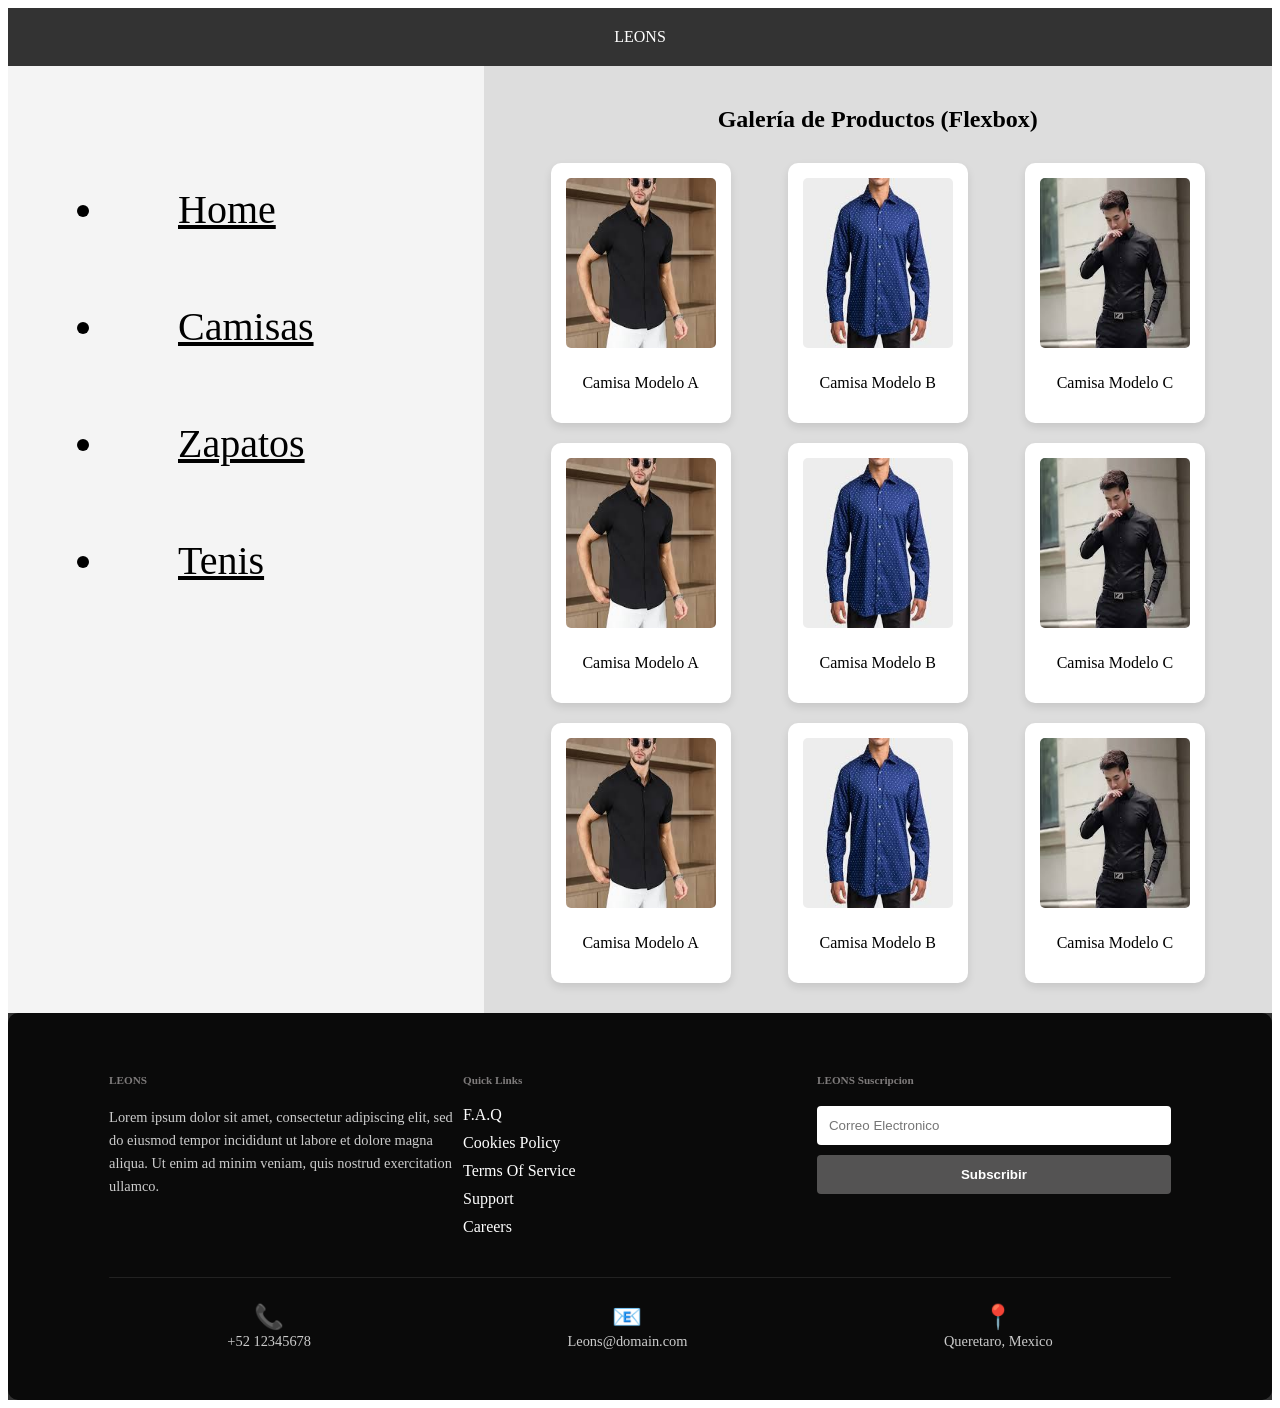
==== Camisas.html @ 70135028 "camisas" ====
<!DOCTYPE html>
<html lang="en">
<head>
    <meta charset="UTF-8">
    <meta name="viewport" content="width=device-width, initial-scale=1.0">
    <title>Document</title>
    <link rel="stylesheet" href="Camisas.css">
</head>
<body>
    <div class="grid-layout">
        <header class="header">LEONS</header>
        
        <aside class="sidebar"> 
            <ul class="lista">
            <li class="lista"><a href="index.html" class="lista">Home</a></li>
            <li class="lista"><a href="Camisas.html" class="lista">Camisas</a></li>
            <li class="lista"><a href="zapatos.html" class="lista">Zapatos</a></li>
            <li class="lista"><a href="tenis.html" class="lista">Tenis</a></li>
            </ul>
        </aside>
        <main class="content">
            <h2>Galería de Productos (Flexbox)</h2>
                <div class="flex-gallery">
                    <div class="product-card">
                    <img src="Recursos/camisa1.jpg" alt="Producto">
                    <p>Camisa Modelo A</p>
                    </div>
                    <div class="product-card">
                    <img src="Recursos/camisa2.jpg" alt="Producto" >
                    <p>Camisa Modelo B</p>
                    </div>
                    <div class="product-card">
                    <img src="Recursos/camisa3.jpg" alt="Producto" >
                    <p>Camisa Modelo C</p>
                    </div>
                </div>
                <div class="flex-gallery">
                    <div class="product-card">
                    <img src="Recursos/camisa1.jpg" alt="Producto">
                    <p>Camisa Modelo A</p>
                    </div>
                    <div class="product-card">
                    <img src="Recursos/camisa2.jpg" alt="Producto" >
                    <p>Camisa Modelo B</p>
                    </div>
                    <div class="product-card">
                    <img src="Recursos/camisa3.jpg" alt="Producto" >
                    <p>Camisa Modelo C</p>
                    </div>
                </div>
                <div class="flex-gallery">
                    <div class="product-card">
                    <img src="Recursos/camisa1.jpg" alt="Producto">
                    <p>Camisa Modelo A</p>
                    </div>
                    <div class="product-card">
                    <img src="Recursos/camisa2.jpg" alt="Producto" >
                    <p>Camisa Modelo B</p>
                    </div>
                    <div class="product-card">
                    <img src="Recursos/camisa3.jpg" alt="Producto" >
                    <p>Camisa Modelo C</p>
                    </div>
                </div>
         </main>
<aside class="footer"></aside> 
<footer class="footer">
<footer class="main-footer">
    <div class="footer-top">
        <div class="footer-col">
            <h3>LEONS</h3>
            <p>Lorem ipsum dolor sit amet, consectetur adipiscing elit, sed do eiusmod tempor incididunt ut labore et dolore magna aliqua. Ut enim ad minim veniam, quis nostrud exercitation ullamco.</p>
            </div>

            <div class="footer-col">
            <h3>Quick Links</h3>
            <ul>
                <li>F.A.Q</li>
                <li>Cookies Policy</li>
                <li>Terms Of Service</li>
                <li>Support</li>
                <li>Careers</li>
            </ul>
            </div>

            <div class="footer-col">
            <h3>LEONS Suscripcion</h3>
            <form class="LEONS-form">
                <input type="email" placeholder="Correo Electronico" required>
                <button type="submit">Subscribir</button>
            </form>
            </div>
        </div>

        <hr class="footer-divider">

        <div class="footer-bottom">
            <div class="contact-item">
            <span class="icon">📞</span>
            <p>+52 12345678</p>
            </div>
            <div class="contact-item">
            <span class="icon">📧</span>
            <p>Leons@domain.com</p>
            </div>
            <div class="contact-item">
            <span class="icon">📍</span>
            <p>Queretaro, Mexico</p>
            </div>
        </div>
    </footer>
</footer>

    </div>
</body>

</html>
---- Camisas.css ----
.grid-layout {
  display: grid;
  /* Definimos las filas: header (auto), centro (1fr), footer (auto) */
  grid-template-rows: auto 1fr auto;
  /* Definimos las columnas: la primera de 1fr y la segunda de 3fr */
  grid-template-columns: 1fr 3fr;
  
  /* Dibujamos el mapa del layout */
  grid-template-areas: 
    "header  header"
    "sidebar content"
    "footer  footer";
    
  height: 100%; /* Para que ocupe toda la pantalla */ 
}

/* Asignamos cada clase a su área correspondiente */
.header {
    grid-area: header;
    background-color: #333;
    color: white;
    padding: 20px;
    text-align: center;
    }

    .sidebar {
    grid-area: sidebar;
    background-color: #f4f4f4;
    padding: 20px;
    }

    .lista{
        padding: 20px;
        margin: 30px;
        font-size: 40px;
        color: #000000;
    }

    .content {
    grid-area: content;
    background-color: #ddd;
    padding: 20px;
    text-align: center;
    }

    .footer {
    grid-area: footer;
    background-color: #333;
    color: white;
    width: 100%;
    }

    .flex-gallery {
    display: flex;
    flex-wrap: wrap;       /* ¡Vital! Permite que las fotos bajen de fila */
    gap: 20px;            /* Espacio entre productos */
    justify-content: space-evenly; /* Centra los productos si sobra espacio */
    padding: 10px;
    }

    .product-card {
    /* Calculamos el ancho: (100% / 3) menos el ajuste por el gap */
    flex: 0 1 calc(20% - 20px); 
    background-color: #fff;
    border-radius: 10px;
    padding: 15px;
    box-shadow: 0 4px 8px rgba(0,0,0,0.1);
    display: flex;
    flex-direction: column; /* Alinea imagen y texto en vertical */
    align-items: center;
    transition: transform 0.3s ease;
    }

    .product-card:hover {
    transform: translateY(-5px); /* Efecto de levante al pasar el mouse */
    }

    .product-card img {
    width: 150px;
    height: 170px;
    border-radius: 5px;
    margin-bottom: 10px;
    }
    .main-footer {
    background-color: #0a0a0a;
    color: #ffffff;
    padding: 50px 8%;
    border-radius: 10px;
    }

    /* --- SECCIÓN SUPERIOR --- */
    .footer-top {
    display: flex;
    flex-wrap: wrap; 
    justify-content: space-between;
    }

    .footer-col {
    flex: 1; /* Todas las columnas crecen igual */
    min-width: 320px;
    }

    .footer-col h3 {
    color: #7e7b7b;
    margin-bottom: 20px;
    font-size: .7rem;
    }

    .footer-col p {
    line-height: 1.6;
    color: #ccc;
    font-size: 0.9rem;
    }

    .footer-col ul {
    list-style: none;
    padding: 0;
    }

    .footer-col ul li {
    margin-bottom: 10px;
    }

    .footer-col ul li a {
    color: #ccc;
    text-decoration: none;
    font-size: 0.9rem;
    }

    /* Newsletter */
    .LEONS-form {
    display: flex;
    flex-direction: column;
    gap: 10px;
    }

    .LEONS-form input {
    padding: 12px;
    border-radius: 4px;
    border: none;
    }

    .LEONS-form button {
    background-color: #545353;
    color: white;
    border: none;
    padding: 12px;
    border-radius: 4px;
    font-weight: bold;
    cursor: pointer;
    }

    .social-icons {
    display: flex;
    gap: 20px;
    margin-top: 20px;
    justify-content: center;
    }

    /* --- SECCIÓN INFERIOR --- */
    .footer-divider {
    border: 0;
    border-top: 1px solid #222;
    border-radius: 5px;
    margin: 25px 0;
    }

    .footer-bottom {
    display: flex;
    justify-content: space-around;
    flex-wrap: wrap;
    gap: 20px;
    }

    .contact-item {
    display: flex;
    flex-direction: column;
    align-items: center;
    gap: 2px;
    }

    .contact-item .icon {
    font-size: 1.5rem;
    }

    .contact-item p {
    margin: 0;
    font-size: 0.9rem;
    color: #ccc;
    }

    /* --- Responsivo (Media Queries) --- */

    /* Para tablets (1024px): 2 columnas */
    @media (max-width: 1024px) {
    .grid-layout {
  display: grid;
  /* Definimos las filas: header (auto), centro (1fr), footer (auto) */
  grid-template-rows: auto 1fr auto;
  /* Definimos las columnas: la primera de 1fr y la segunda de 3fr */
  grid-template-columns: 1fr 3fr;
  
  /* Dibujamos el mapa del layout */
  grid-template-areas: 
    "header  header"
    "sidebar content"
    "footer  footer";
    
  height: 100%; /* Para que ocupe toda la pantalla */ 
}

/* Asignamos cada clase a su área correspondiente */
.header {
    grid-area: header;
    background-color: #333;
    color: white;
    padding: 10px;
    text-align: center;
    }

    .sidebar {
    grid-area: sidebar;
    background-color: #f4f4f4;
    padding: 10px;
    }

    .lista{
        padding: 10px;
        margin: 15px;
        font-size: 20px;
        color: #000000;
    }

    .content {
    grid-area: content;
    background-color: #ddd;
    padding: 10px;
    text-align: center; 
    }

    .footer {
    grid-area: footer;
    background-color: #333;
    color: white;
    width: 100%;
    }

    .flex-gallery {
    display: flex;
    flex-wrap: wrap;       /* ¡Vital! Permite que las fotos bajen de fila */
    gap: 20px;            /* Espacio entre productos */
    justify-content: space-evenly; /* Centra los productos si sobra espacio */
    padding: 10px;
    }

    .product-card {
    /* Calculamos el ancho: (100% / 3) menos el ajuste por el gap */
    flex: 0 1 calc(20% - 20px); 
    background-color: #fff;
    border-radius: 10px;
    padding: 10px;
    box-shadow: 0 4px 8px rgba(0,0,0,0.1);
    display: flex;
    flex-direction: column; /* Alinea imagen y texto en vertical */
    align-items: center;
    transition: transform 0.3s ease;
    font-size: 20%;
    }

    .product-card:hover {
    transform: translateY(-5px); /* Efecto de levante al pasar el mouse */
    }

    .product-card img {
    width: 70px;
    height: 80px;
    border-radius: 5px;
    margin-bottom: 5px;
    }



    h2{
    font-size: 20%;
    }





    .main-footer {
        background-color: #0a0a0a;
        color: #ffffff;
        padding: 10px 8%;
        border-radius: 2px;
        }

        /* --- SECCIÓN SUPERIOR --- */
        .footer-top {
        display: flex;
        flex-wrap: wrap; 
        justify-content: space-between;
        gap: 5px;
        }

        .footer-col {
        flex: 1; /* Todas las columnas crecen igual */
        min-width: 10px;
        }

        .footer-col h3 {
        color: #7e7b7b;
        margin-bottom: 5px;
        font-size: .5rem;
        }

        .footer-col p {
        line-height: 1.6;
        color: #ccc;
        font-size: 0.4rem;
        }

        .footer-col ul {
        list-style: none;
        padding: 0;
        font-size: 0.4rem;
        }

        .footer-col ul li {
        margin-bottom: 5px;
        }

        .footer-col ul li a {
        color: #ccc;
        text-decoration: none;
        font-size: 0.4rem;
        }

        /* Newsletter */
        .LEONS-form {
        display: flex;
        flex-direction: column;
        gap: 5px;
        }

        .LEONS-form input {
        padding: 6px;
        border-radius: 4px;
        border: none;
        font-size: 0.4rem;
        }

        .LEONS-form button {
        background-color: #545353;
        color: white;
        border: none;
        padding: 6px;
        border-radius: 4px;
        font-weight: bold;
        cursor: pointer;
        font-size: 0.7rem;
        }

        .social-icons {
        display: flex;
        gap: 5px;
        margin-top: 2px;
        justify-content: center;
        }

        /* --- SECCIÓN INFERIOR --- */
        .footer-divider {
        border: 0;
        border-top: 1px solid #222;
        border-radius: 5px;
        margin: 5px 0;
        }

        .footer-bottom {
        display: flex;
        justify-content: space-around;
        flex-wrap: wrap;
        gap: 5px;
        }

        .contact-item {
        display: flex;
        flex-direction: column;
        align-items: center;
        gap: 2px;
        }

        .contact-item .icon {
        font-size: .7rem;
        }

        .contact-item p {
        margin: 0;
        font-size: 0.4rem;
        color: #ccc;
        }

    /* --- Responsivo (Media Queries) --- */


}
    

    /* Para móviles (320px): 1 columna */
    @media (max-width: 480px) {

.grid-layout {
  display: grid;
  /* Definimos las filas: header (auto), centro (1fr), footer (auto) */
  grid-template-rows: auto 1fr auto;
  /* Definimos las columnas: la primera de 1fr y la segunda de 3fr */
  grid-template-columns: 1fr 3fr;
  
  /* Dibujamos el mapa del layout */
  grid-template-areas: 
    "header  header"
    "sidebar content"
    "footer  footer";
    
  height: 100%; /* Para que ocupe toda la pantalla */ 
}

/* Asignamos cada clase a su área correspondiente */
.header {
    grid-area: header;
    background-color: #333;
    color: white;
    padding: 2px;
    text-align: center;
    }

    .sidebar {
    grid-area: sidebar;
    background-color: #f4f4f4;
    padding: 2px;
    }

    .lista{
        padding: 2px;
        margin: 3px;
        font-size: 10px;
        color: #000000;
    }

    .content {
    grid-area: content;
    background-color: #ddd;
    padding: 2px;
    text-align: center; 
    }

    .footer {
    grid-area: footer;
    background-color: #333;
    color: white;
    width: 100%;
    }

    .flex-gallery {
    display: flex;
    flex-wrap: wrap;       /* ¡Vital! Permite que las fotos bajen de fila */
    gap: 2px;            /* Espacio entre productos */
    justify-content: space-evenly; /* Centra los productos si sobra espacio */
    padding: 1px;
    }

    .product-card {
    /* Calculamos el ancho: (100% / 3) menos el ajuste por el gap */
    flex: 0 1 calc(20% - 10px); 
    background-color: #fff;
    border-radius: 10px;
    padding: 5px;
    box-shadow: 0 4px 8px rgba(0,0,0,0.1);
    display: flex;
    flex-direction: column; /* Alinea imagen y texto en vertical */
    align-items: center;
    transition: transform 0.3s ease;
    font-size: 20%;
    }

    .product-card:hover {
    transform: translateY(-5px); /* Efecto de levante al pasar el mouse */
    }

    .product-card img {
    width: 20px;
    height: 25px;
    border-radius: 5px;
    margin-bottom: 1px;
    }



    h2{
    font-size: 20%;
    }





    .main-footer {
        background-color: #0a0a0a;
        color: #ffffff;
        padding: 10px 8%;
        border-radius: 2px;
        }

        /* --- SECCIÓN SUPERIOR --- */
        .footer-top {
        display: flex;
        flex-wrap: wrap; 
        justify-content: space-between;
        gap: 5px;
        }

        .footer-col {
        flex: 1; /* Todas las columnas crecen igual */
        min-width: 10px;
        }

        .footer-col h3 {
        color: #7e7b7b;
        margin-bottom: 5px;
        font-size: .5rem;
        }

        .footer-col p {
        line-height: 1.6;
        color: #ccc;
        font-size: 0.4rem;
        }

        .footer-col ul {
        list-style: none;
        padding: 0;
        font-size: 0.4rem;
        }

        .footer-col ul li {
        margin-bottom: 5px;
        }

        .footer-col ul li a {
        color: #ccc;
        text-decoration: none;
        font-size: 0.4rem;
        }

        /* Newsletter */
        .LEONS-form {
        display: flex;
        flex-direction: column;
        gap: 5px;
        }

        .LEONS-form input {
        padding: 6px;
        border-radius: 4px;
        border: none;
        font-size: 0.4rem;
        }

        .LEONS-form button {
        background-color: #545353;
        color: white;
        border: none;
        padding: 6px;
        border-radius: 4px;
        font-weight: bold;
        cursor: pointer;
        font-size: 0.7rem;
        }

        .social-icons {
        display: flex;
        gap: 5px;
        margin-top: 2px;
        justify-content: center;
        }

        /* --- SECCIÓN INFERIOR --- */
        .footer-divider {
        border: 0;
        border-top: 1px solid #222;
        border-radius: 5px;
        margin: 5px 0;
        }

        .footer-bottom {
        display: flex;
        justify-content: space-around;
        flex-wrap: wrap;
        gap: 5px;
        }

        .contact-item {
        display: flex;
        flex-direction: column;
        align-items: center;
        gap: 2px;
        }

        .contact-item .icon {
        font-size: .7rem;
        }

        .contact-item p {
        margin: 0;
        font-size: 0.4rem;
        color: #ccc;
        }

    /* --- Responsivo (Media Queries) --- */


}
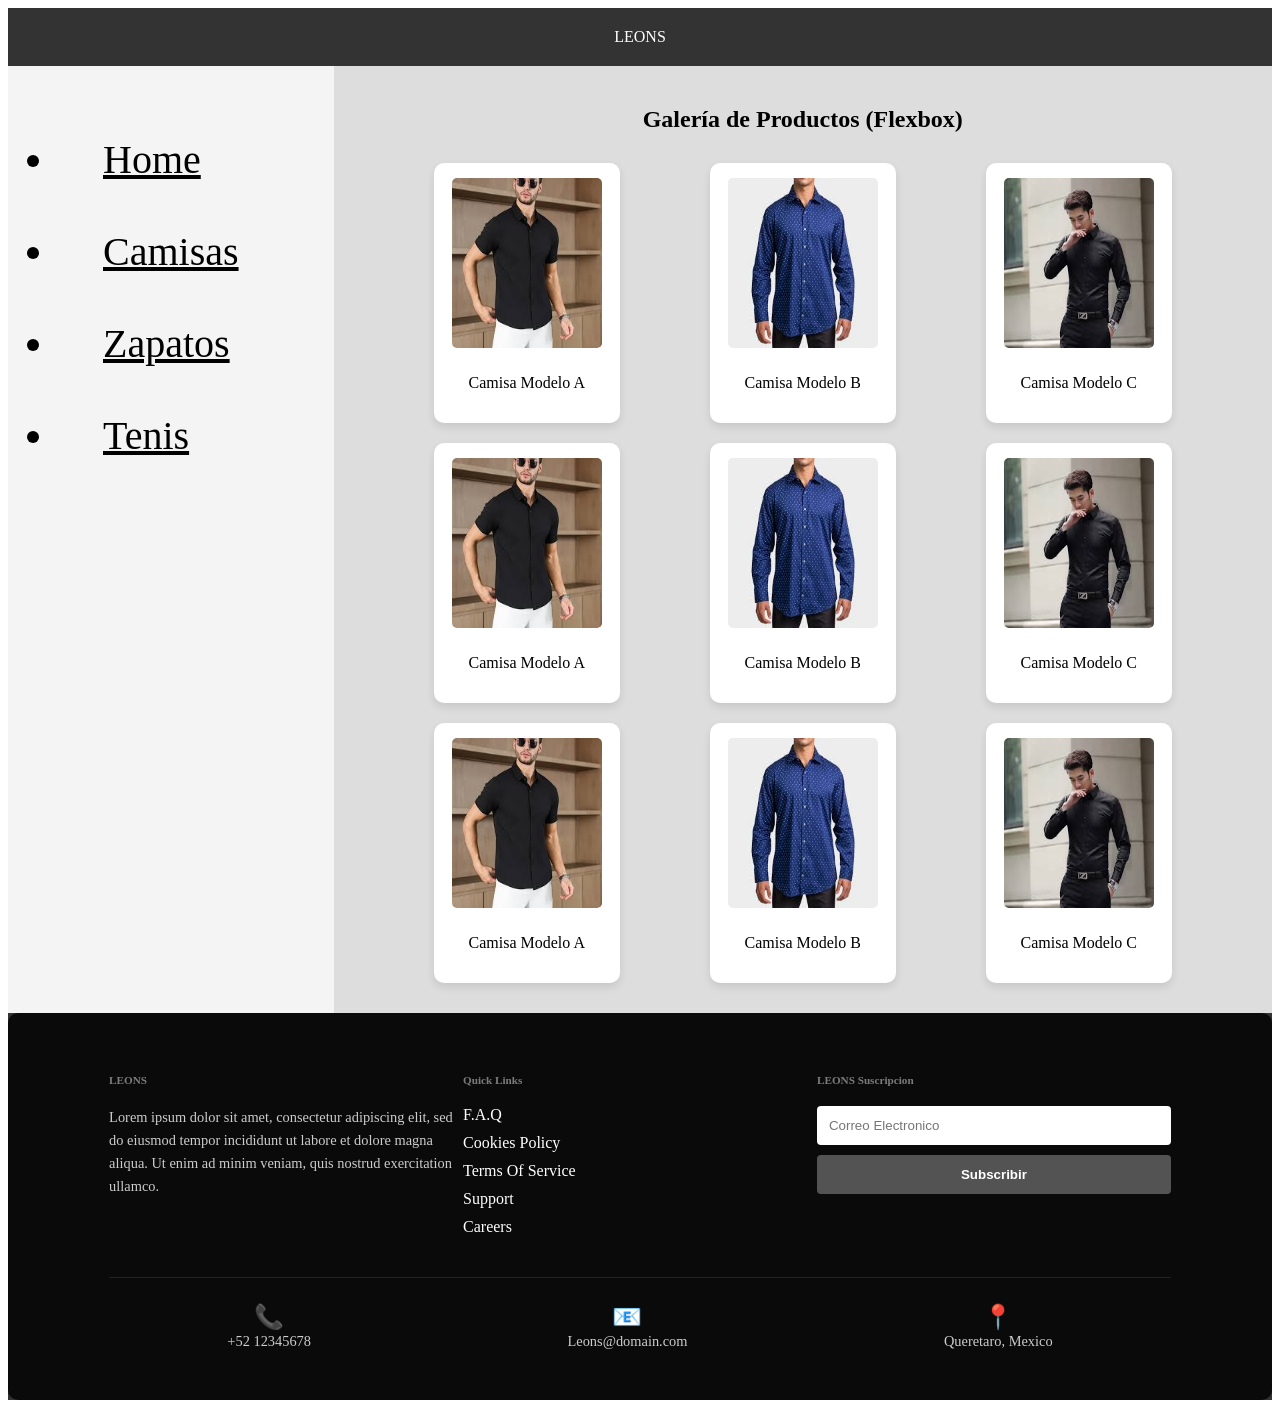
==== commit 7db2b328: "correcion de link" ====
--- a/Camisas.html
+++ b/Camisas.html
@@ -4,7 +4,7 @@
     <meta charset="UTF-8">
     <meta name="viewport" content="width=device-width, initial-scale=1.0">
     <title>Document</title>
-    <link rel="stylesheet" href="Camisas.css">
+    <link rel="stylesheet" href="Productos.css">
 </head>
 <body>
     <div class="grid-layout">
--- a/Productos.css
+++ b/Productos.css
@@ -0,0 +1,622 @@
+.grid-layout {
+  display: grid;
+  /* Definimos las filas: header (auto), centro (1fr), footer (auto) */
+  grid-template-rows: auto 1fr auto;
+  /* Definimos las columnas: la primera de 1fr y la segunda de 3fr */
+  grid-template-columns: 1fr 3fr;
+  
+  /* Dibujamos el mapa del layout */
+  grid-template-areas: 
+    "header  header"
+    "sidebar content"
+    "footer  footer";
+    
+  height: 100%; /* Para que ocupe toda la pantalla */ 
+}
+
+/* Asignamos cada clase a su área correspondiente */
+.header {
+    grid-area: header;
+    background-color: #333;
+    color: white;
+    padding: 20px;
+    text-align: center;
+    }
+
+    .sidebar {
+    grid-area: sidebar;
+    background-color: #f4f4f4;
+    padding: 20px;
+    }
+
+    .lista{
+        padding: 20px;
+        margin: 5px;
+        font-size: 40px;
+        color: #000000;
+    }
+
+    .content {
+    grid-area: content;
+    background-color: #ddd;
+    padding: 20px;
+    text-align: center;
+    }
+
+    .footer {
+    grid-area: footer;
+    background-color: #333;
+    color: white;
+    width: 100%;
+    }
+
+    .flex-gallery {
+    display: flex;
+    flex-wrap: wrap;       /* ¡Vital! Permite que las fotos bajen de fila */
+    gap: 20px;            /* Espacio entre productos */
+    justify-content: space-evenly; /* Centra los productos si sobra espacio */
+    padding: 10px;
+    }
+
+    .product-card {
+    /* Calculamos el ancho: (100% / 3) menos el ajuste por el gap */
+    flex: 0 1 calc(20% - 20px); 
+    background-color: #fff;
+    border-radius: 10px;
+    padding: 15px;
+    box-shadow: 0 4px 8px rgba(0,0,0,0.1);
+    display: flex;
+    flex-direction: column; /* Alinea imagen y texto en vertical */
+    align-items: center;
+    transition: transform 0.3s ease;
+    }
+
+    .product-card:hover {
+    transform: translateY(-5px); /* Efecto de levante al pasar el mouse */
+    }
+
+    .product-card img {
+    width: 150px;
+    height: 170px;
+    border-radius: 5px;
+    margin-bottom: 10px;
+    }
+    .main-footer {
+    background-color: #0a0a0a;
+    color: #ffffff;
+    padding: 50px 8%;
+    border-radius: 10px;
+    }
+
+    /* --- SECCIÓN SUPERIOR --- */
+    .footer-top {
+    display: flex;
+    flex-wrap: wrap; 
+    justify-content: space-between;
+    }
+
+    .footer-col {
+    flex: 1; /* Todas las columnas crecen igual */
+    min-width: 320px;
+    }
+
+    .footer-col h3 {
+    color: #7e7b7b;
+    margin-bottom: 20px;
+    font-size: .7rem;
+    }
+
+    .footer-col p {
+    line-height: 1.6;
+    color: #ccc;
+    font-size: 0.9rem;
+    }
+
+    .footer-col ul {
+    list-style: none;
+    padding: 0;
+    }
+
+    .footer-col ul li {
+    margin-bottom: 10px;
+    }
+
+    .footer-col ul li a {
+    color: #ccc;
+    text-decoration: none;
+    font-size: 0.9rem;
+    }
+
+    /* Newsletter */
+    .LEONS-form {
+    display: flex;
+    flex-direction: column;
+    gap: 10px;
+    }
+
+    .LEONS-form input {
+    padding: 12px;
+    border-radius: 4px;
+    border: none;
+    }
+
+    .LEONS-form button {
+    background-color: #545353;
+    color: white;
+    border: none;
+    padding: 12px;
+    border-radius: 4px;
+    font-weight: bold;
+    cursor: pointer;
+    }
+
+    .social-icons {
+    display: flex;
+    gap: 20px;
+    margin-top: 20px;
+    justify-content: center;
+    }
+
+    /* --- SECCIÓN INFERIOR --- */
+    .footer-divider {
+    border: 0;
+    border-top: 1px solid #222;
+    border-radius: 5px;
+    margin: 25px 0;
+    }
+
+    .footer-bottom {
+    display: flex;
+    justify-content: space-around;
+    flex-wrap: wrap;
+    gap: 20px;
+    }
+
+    .contact-item {
+    display: flex;
+    flex-direction: column;
+    align-items: center;
+    gap: 2px;
+    }
+
+    .contact-item .icon {
+    font-size: 1.5rem;
+    }
+
+    .contact-item p {
+    margin: 0;
+    font-size: 0.9rem;
+    color: #ccc;
+    }
+
+    /* --- Responsivo (Media Queries) --- */
+
+    /* Para tablets (1024px): 2 columnas */
+    @media (max-width: 1024px) {
+    .grid-layout {
+  display: grid;
+  /* Definimos las filas: header (auto), centro (1fr), footer (auto) */
+  grid-template-rows: auto 1fr auto;
+  /* Definimos las columnas: la primera de 1fr y la segunda de 3fr */
+  grid-template-columns: 1fr 3fr;
+  
+  /* Dibujamos el mapa del layout */
+  grid-template-areas: 
+    "header  header"
+    "sidebar content"
+    "footer  footer";
+    
+  height: 100%; /* Para que ocupe toda la pantalla */ 
+}
+
+/* Asignamos cada clase a su área correspondiente */
+.header {
+    grid-area: header;
+    background-color: #333;
+    color: white;
+    padding: 10px;
+    text-align: center;
+    }
+
+    .sidebar {
+    grid-area: sidebar;
+    background-color: #f4f4f4;
+    padding: 10px;
+    }
+
+    .lista{
+        padding: 10px;
+        margin: 15px;
+        font-size: 0px;
+        color: #000000;
+    }
+
+    .content {
+    grid-area: content;
+    background-color: #ddd;
+    padding: 10px;
+    text-align: center; 
+    }
+
+    .footer {
+    grid-area: footer;
+    background-color: #333;
+    color: white;
+    width: 100%;
+    }
+
+    .flex-gallery {
+    display: flex;
+    flex-wrap: wrap;       /* ¡Vital! Permite que las fotos bajen de fila */
+    gap: 20px;            /* Espacio entre productos */
+    justify-content: space-evenly; /* Centra los productos si sobra espacio */
+    padding: 10px;
+    }
+
+    .product-card {
+    /* Calculamos el ancho: (100% / 3) menos el ajuste por el gap */
+    flex: 0 1 calc(20% - 20px); 
+    background-color: #fff;
+    border-radius: 10px;
+    padding: 10px;
+    box-shadow: 0 4px 8px rgba(0,0,0,0.1);
+    display: flex;
+    flex-direction: column; /* Alinea imagen y texto en vertical */
+    align-items: center;
+    transition: transform 0.3s ease;
+    font-size: 20%;
+    }
+
+    .product-card:hover {
+    transform: translateY(-5px); /* Efecto de levante al pasar el mouse */
+    }
+
+    .product-card img {
+    width: 70px;
+    height: 80px;
+    border-radius: 5px;
+    margin-bottom: 5px;
+    }
+
+
+
+    h2{
+    font-size: 20%;
+    }
+
+
+
+
+
+    .main-footer {
+        background-color: #0a0a0a;
+        color: #ffffff;
+        padding: 10px 8%;
+        border-radius: 2px;
+        }
+
+        /* --- SECCIÓN SUPERIOR --- */
+        .footer-top {
+        display: flex;
+        flex-wrap: wrap; 
+        justify-content: space-between;
+        gap: 5px;
+        }
+
+        .footer-col {
+        flex: 1; /* Todas las columnas crecen igual */
+        min-width: 10px;
+        }
+
+        .footer-col h3 {
+        color: #7e7b7b;
+        margin-bottom: 5px;
+        font-size: .5rem;
+        }
+
+        .footer-col p {
+        line-height: 1.6;
+        color: #ccc;
+        font-size: 0.4rem;
+        }
+
+        .footer-col ul {
+        list-style: none;
+        padding: 0;
+        font-size: 0.4rem;
+        }
+
+        .footer-col ul li {
+        margin-bottom: 5px;
+        }
+
+        .footer-col ul li a {
+        color: #ccc;
+        text-decoration: none;
+        font-size: 0.4rem;
+        }
+
+        /* Newsletter */
+        .LEONS-form {
+        display: flex;
+        flex-direction: column;
+        gap: 5px;
+        }
+
+        .LEONS-form input {
+        padding: 6px;
+        border-radius: 4px;
+        border: none;
+        font-size: 0.4rem;
+        }
+
+        .LEONS-form button {
+        background-color: #545353;
+        color: white;
+        border: none;
+        padding: 6px;
+        border-radius: 4px;
+        font-weight: bold;
+        cursor: pointer;
+        font-size: 0.7rem;
+        }
+
+        .social-icons {
+        display: flex;
+        gap: 5px;
+        margin-top: 2px;
+        justify-content: center;
+        }
+
+        /* --- SECCIÓN INFERIOR --- */
+        .footer-divider {
+        border: 0;
+        border-top: 1px solid #222;
+        border-radius: 5px;
+        margin: 5px 0;
+        }
+
+        .footer-bottom {
+        display: flex;
+        justify-content: space-around;
+        flex-wrap: wrap;
+        gap: 5px;
+        }
+
+        .contact-item {
+        display: flex;
+        flex-direction: column;
+        align-items: center;
+        gap: 2px;
+        }
+
+        .contact-item .icon {
+        font-size: .7rem;
+        }
+
+        .contact-item p {
+        margin: 0;
+        font-size: 0.4rem;
+        color: #ccc;
+        }
+
+    /* --- Responsivo (Media Queries) --- */
+
+
+}
+    
+
+    /* Para móviles (320px): 1 columna */
+    @media (max-width: 480px) {
+
+.grid-layout {
+  display: grid;
+  /* Definimos las filas: header (auto), centro (1fr), footer (auto) */
+  grid-template-rows: auto 1fr auto;
+  /* Definimos las columnas: la primera de 1fr y la segunda de 3fr */
+  grid-template-columns: 1fr 3fr;
+  
+  /* Dibujamos el mapa del layout */
+  grid-template-areas: 
+    "header  header"
+    "sidebar content"
+    "footer  footer";
+    
+  height: 100%; /* Para que ocupe toda la pantalla */ 
+}
+
+/* Asignamos cada clase a su área correspondiente */
+.header {
+    grid-area: header;
+    background-color: #333;
+    color: white;
+    padding: 2px;
+    text-align: center;
+    }
+
+    .sidebar {
+    grid-area: sidebar;
+    background-color: #f4f4f4;
+    padding: 2px;
+    }
+
+    .lista{
+        padding: 2px;
+        margin: 3px;
+        font-size: 10px;
+        color: #000000;
+    }
+
+    .content {
+    grid-area: content;
+    background-color: #ddd;
+    padding: 2px;
+    text-align: center; 
+    }
+
+    .footer {
+    grid-area: footer;
+    background-color: #333;
+    color: white;
+    width: 100%;
+    }
+
+    .flex-gallery {
+    display: flex;
+    flex-wrap: wrap;       /* ¡Vital! Permite que las fotos bajen de fila */
+    gap: 2px;            /* Espacio entre productos */
+    justify-content: space-evenly; /* Centra los productos si sobra espacio */
+    padding: 1px;
+    }
+
+    .product-card {
+    /* Calculamos el ancho: (100% / 3) menos el ajuste por el gap */
+    flex: 0 1 calc(20% - 10px); 
+    background-color: #fff;
+    border-radius: 10px;
+    padding: 5px;
+    box-shadow: 0 4px 8px rgba(0,0,0,0.1);
+    display: flex;
+    flex-direction: column; /* Alinea imagen y texto en vertical */
+    align-items: center;
+    transition: transform 0.3s ease;
+    font-size: 20%;
+    }
+
+    .product-card:hover {
+    transform: translateY(-5px); /* Efecto de levante al pasar el mouse */
+    }
+
+    .product-card img {
+    width: 20px;
+    height: 25px;
+    border-radius: 5px;
+    margin-bottom: 1px;
+    }
+
+
+
+    h2{
+    font-size: 20%;
+    }
+
+
+
+
+
+    .main-footer {
+        background-color: #0a0a0a;
+        color: #ffffff;
+        padding: 10px 8%;
+        border-radius: 2px;
+        }
+
+        /* --- SECCIÓN SUPERIOR --- */
+        .footer-top {
+        display: flex;
+        flex-wrap: wrap; 
+        justify-content: space-between;
+        gap: 5px;
+        }
+
+        .footer-col {
+        flex: 1; /* Todas las columnas crecen igual */
+        min-width: 10px;
+        }
+
+        .footer-col h3 {
+        color: #7e7b7b;
+        margin-bottom: 5px;
+        font-size: .5rem;
+        }
+
+        .footer-col p {
+        line-height: 1.6;
+        color: #ccc;
+        font-size: 0.4rem;
+        }
+
+        .footer-col ul {
+        list-style: none;
+        padding: 0;
+        font-size: 0.4rem;
+        }
+
+        .footer-col ul li {
+        margin-bottom: 5px;
+        }
+
+        .footer-col ul li a {
+        color: #ccc;
+        text-decoration: none;
+        font-size: 0.4rem;
+        }
+
+        /* Newsletter */
+        .LEONS-form {
+        display: flex;
+        flex-direction: column;
+        gap: 5px;
+        }
+
+        .LEONS-form input {
+        padding: 6px;
+        border-radius: 4px;
+        border: none;
+        font-size: 0.4rem;
+        }
+
+        .LEONS-form button {
+        background-color: #545353;
+        color: white;
+        border: none;
+        padding: 6px;
+        border-radius: 4px;
+        font-weight: bold;
+        cursor: pointer;
+        font-size: 0.7rem;
+        }
+
+        .social-icons {
+        display: flex;
+        gap: 5px;
+        margin-top: 2px;
+        justify-content: center;
+        }
+
+        /* --- SECCIÓN INFERIOR --- */
+        .footer-divider {
+        border: 0;
+        border-top: 1px solid #222;
+        border-radius: 5px;
+        margin: 5px 0;
+        }
+
+        .footer-bottom {
+        display: flex;
+        justify-content: space-around;
+        flex-wrap: wrap;
+        gap: 5px;
+        }
+
+        .contact-item {
+        display: flex;
+        flex-direction: column;
+        align-items: center;
+        gap: 2px;
+        }
+
+        .contact-item .icon {
+        font-size: .7rem;
+        }
+
+        .contact-item p {
+        margin: 0;
+        font-size: 0.4rem;
+        color: #ccc;
+        }
+
+    /* --- Responsivo (Media Queries) --- */
+
+
+}
